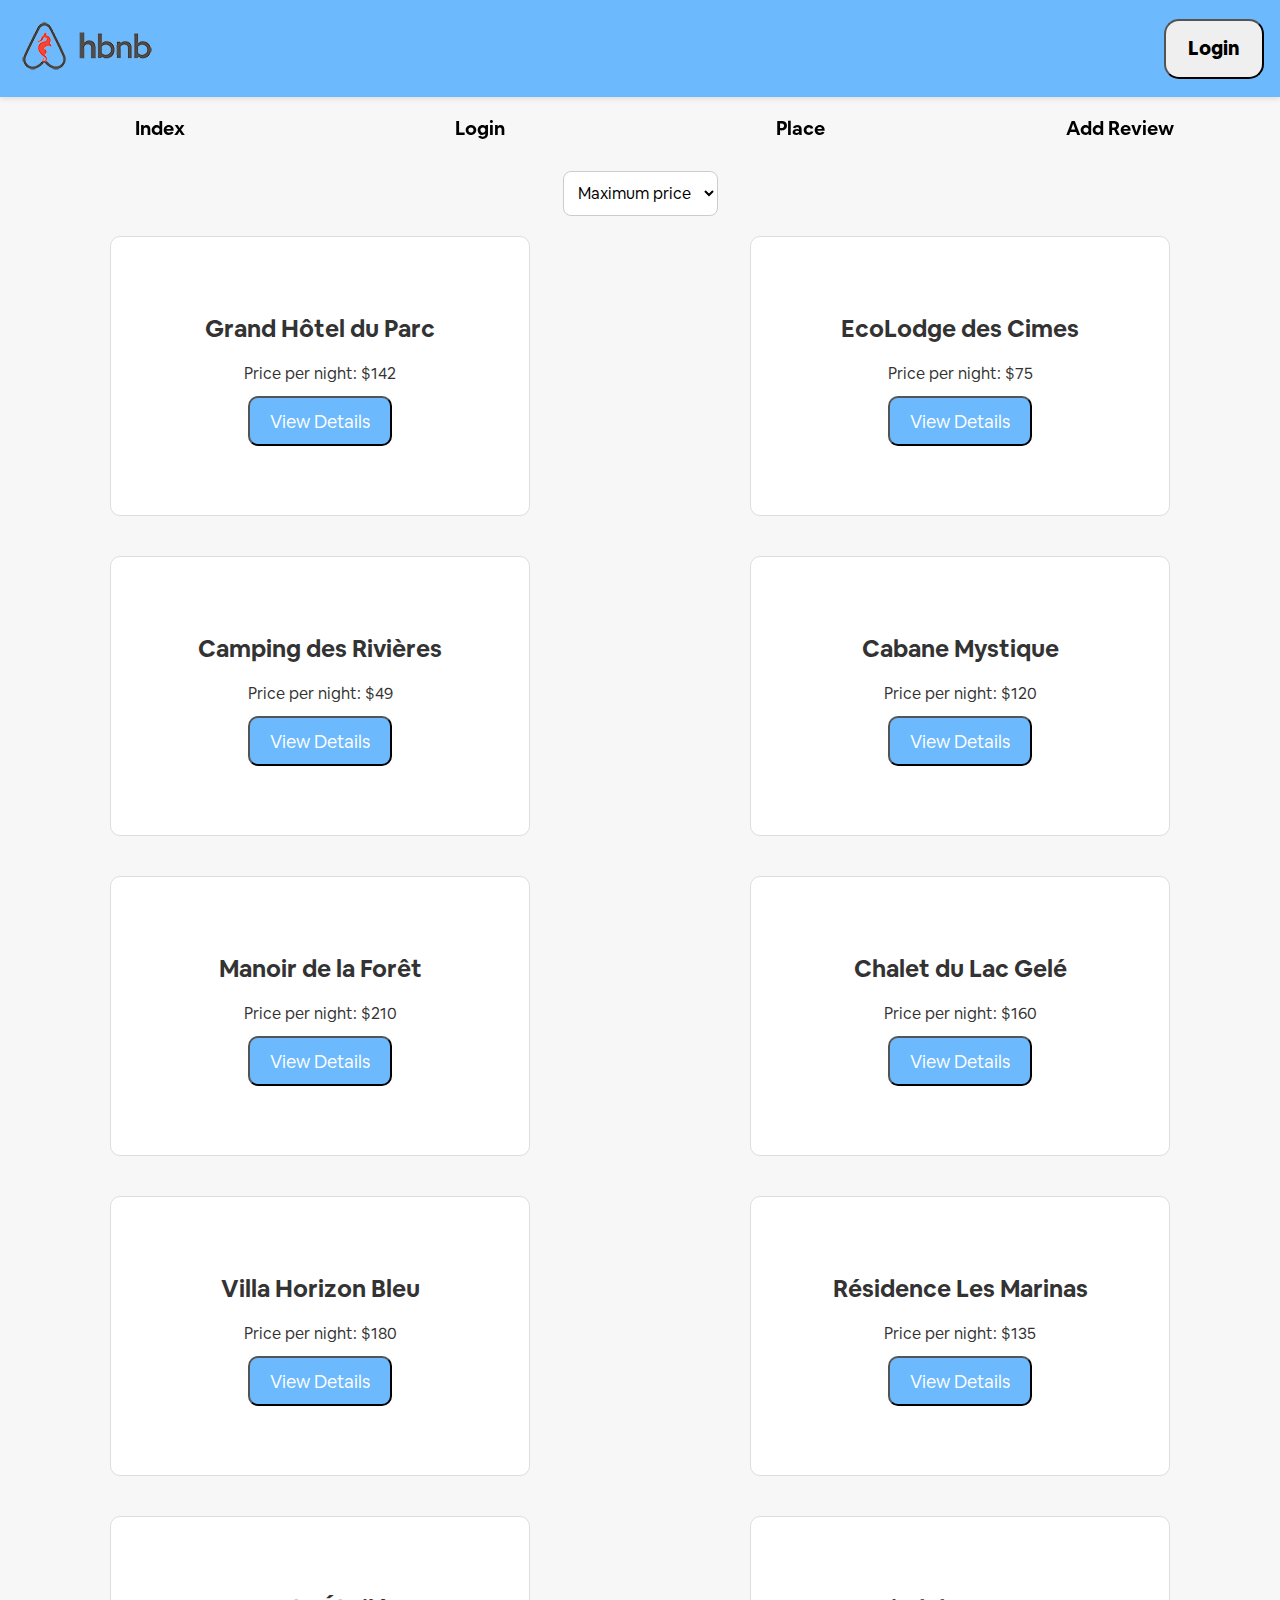
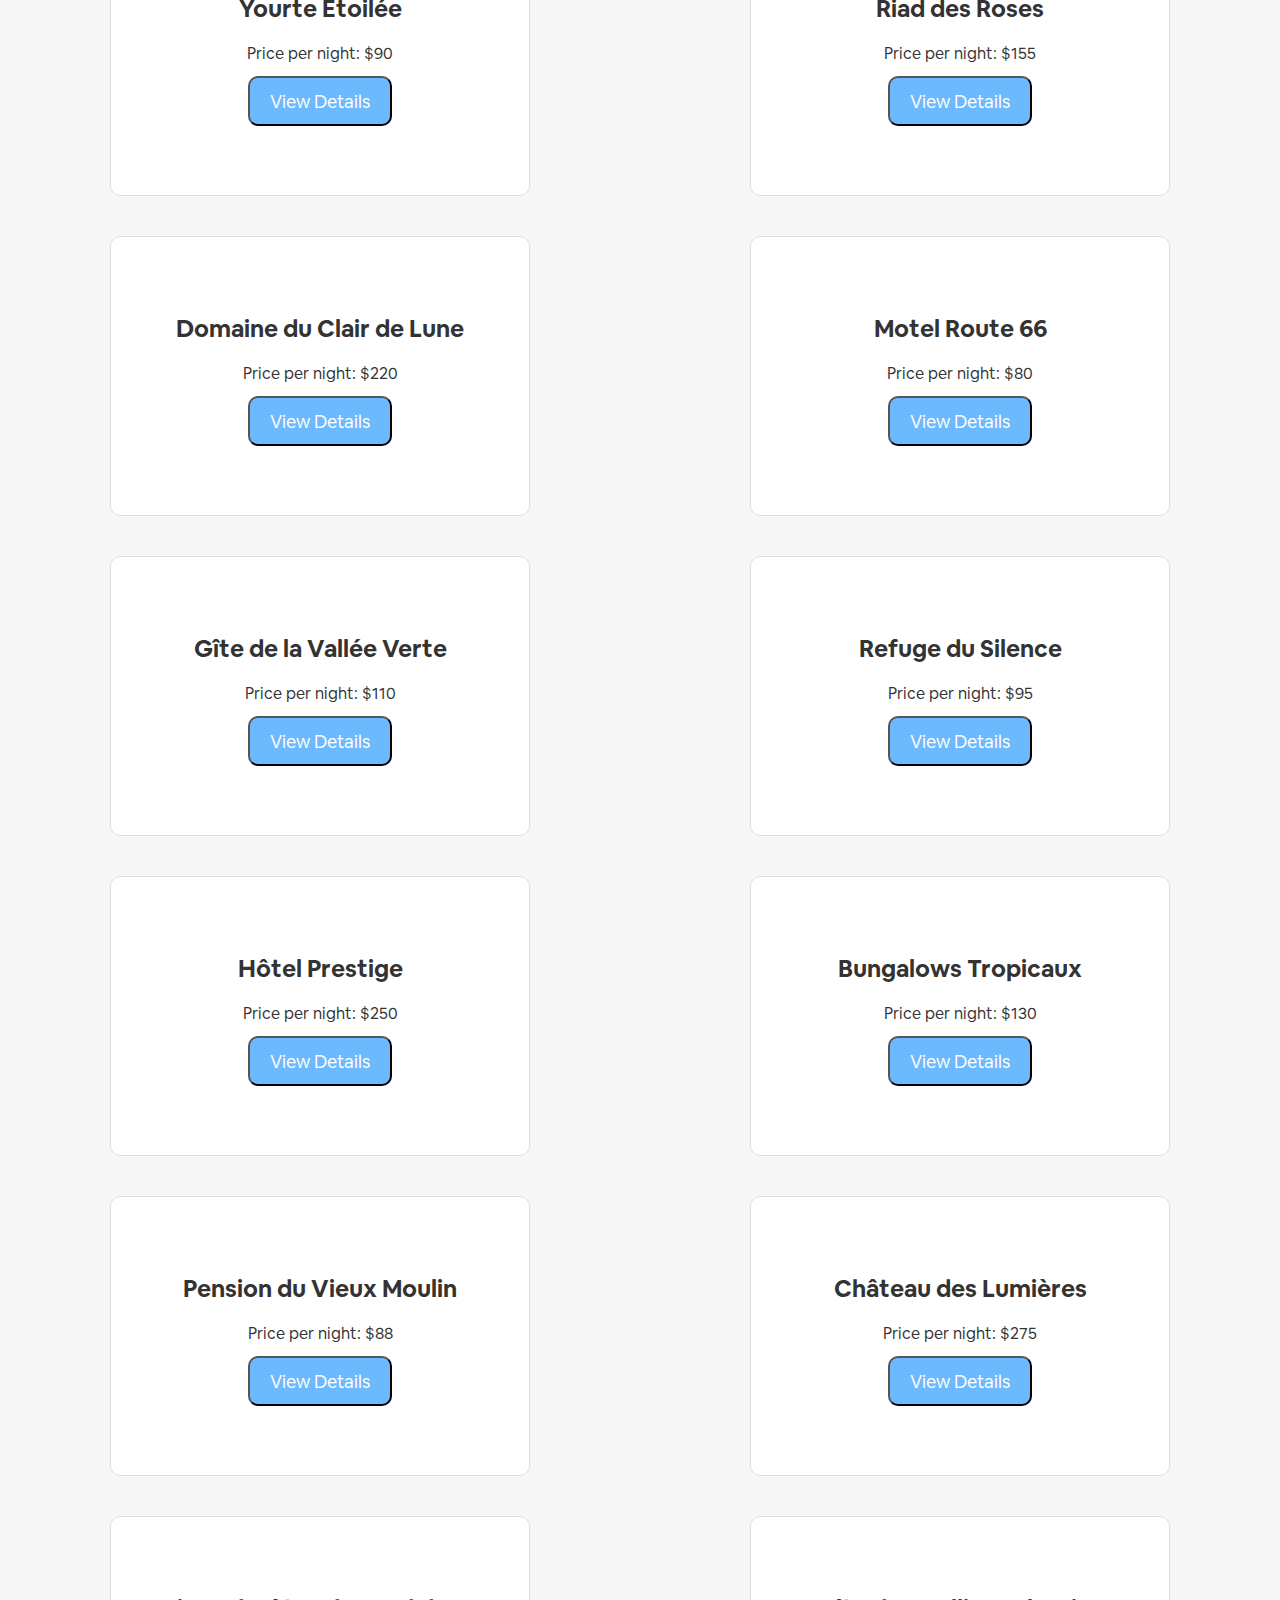
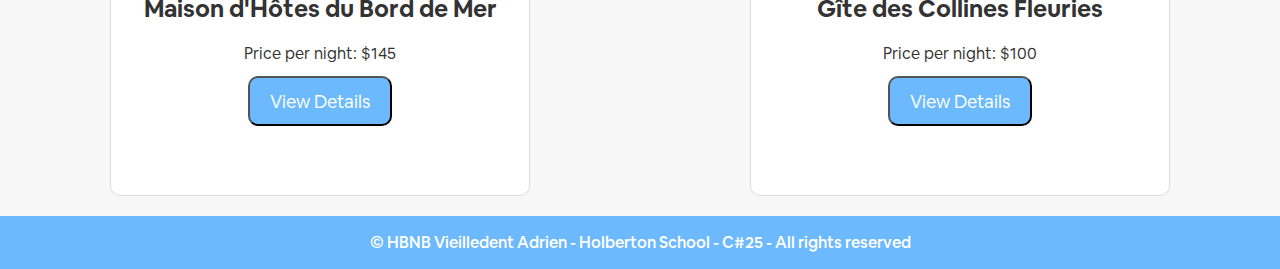
==== part4/index.html @ 5de597e8 "Merging adrien to main" ====
<!DOCTYPE html>
<html lang="en">
<head>
    <meta charset="UTF-8">
    <meta name="viewport" content="width=device-width, initial-scale=1.0">
    <title>List of Places</title>
    <link rel="stylesheet" href="styles.css">
</head>
<body>
    {<header>
        <div class="logo-login">
            <a href="index.html"><img src="images/logo.png" alt=""></a>
            <button class="login-button">Login</button>
        </div>
    </header>}
    <nav>
        <a href="index.html" id="">Index</a>
        <a href="login.html" id="login-link">Login</a>
        <a href="place.html">Place</a>
        <a href="add_review.html">Add Review</a>
    </nav>
    <main>
        <section id="filter">
            <label for="price-filter"></label>
            <select id="price-filter">
                    <option value="">Maximum price</option>
                    <option value="1">50</option>
                    <option value="2">100</option>
                    <option value="3">200</option>
                </select>
        </section>
        <section id="places-list">
            <!-- Places will be dynamically populated here -->

            <div class="place-card">
                <h2>Grand Hôtel du Parc</h2>
                <p>Price per night: $142</p>
                <button class="detail-button">View Details</button>
            </div>
            <div class="place-card">
                <h2>EcoLodge des Cimes</h2>
                <p>Price per night: $75</p>
                <button class="detail-button">View Details</button>
            </div>
            <div class="place-card">
                <h2>Camping des Rivières</h2>
                <p>Price per night: $49</p>
                <button class="detail-button">View Details</button>
            </div>
            <div class="place-card">
                <h2>Cabane Mystique</h2>
                <p>Price per night: $120</p>
                <button class="detail-button">View Details</button>
            </div>
            <div class="place-card">
                <h2>Manoir de la Forêt</h2>
                <p>Price per night: $210</p>
                <button class="detail-button">View Details</button>
            </div>
            <div class="place-card">
                <h2>Chalet du Lac Gelé</h2>
                <p>Price per night: $160</p>
                <button class="detail-button">View Details</button>
            </div>
            <div class="place-card">
                <h2>Villa Horizon Bleu</h2>
                <p>Price per night: $180</p>
                <button class="detail-button">View Details</button>
            </div>
            <div class="place-card">
                <h2>Résidence Les Marinas</h2>
                <p>Price per night: $135</p>
                <button class="detail-button">View Details</button>
            </div>
            <div class="place-card">
                <h2>Yourte Étoilée</h2>
                <p>Price per night: $90</p>
                <button class="detail-button">View Details</button>
            </div>
            <div class="place-card">
                <h2>Riad des Roses</h2>
                <p>Price per night: $155</p>
                <button class="detail-button">View Details</button>
            </div>
            <div class="place-card">
                <h2>Domaine du Clair de Lune</h2>
                <p>Price per night: $220</p>
                <button class="detail-button">View Details</button>
            </div>
            <div class="place-card">
                <h2>Motel Route 66</h2>
                <p>Price per night: $80</p>
                <button class="detail-button">View Details</button>
            </div>
            <div class="place-card">
                <h2>Gîte de la Vallée Verte</h2>
                <p>Price per night: $110</p>
                <button class="detail-button">View Details</button>
            </div>
            <div class="place-card">
                <h2>Refuge du Silence</h2>
                <p>Price per night: $95</p>
                <button class="detail-button">View Details</button>
            </div>
            <div class="place-card">
                <h2>Hôtel Prestige</h2>
                <p>Price per night: $250</p>
                <button class="detail-button">View Details</button>
            </div>
            <div class="place-card">
                <h2>Bungalows Tropicaux</h2>
                <p>Price per night: $130</p>
                <button class="detail-button">View Details</button>
            </div>
            <div class="place-card">
                <h2>Pension du Vieux Moulin</h2>
                <p>Price per night: $88</p>
                <button class="detail-button">View Details</button>
            </div>
            <div class="place-card">
                <h2>Château des Lumières</h2>
                <p>Price per night: $275</p>
                <button class="detail-button">View Details</button>
            </div>
            <div class="place-card">
                <h2>Maison d'Hôtes du Bord de Mer</h2>
                <p>Price per night: $145</p>
                <button class="detail-button">View Details</button>
            </div>
            <div class="place-card">
                <h2>Gîte des Collines Fleuries</h2>
                <p>Price per night: $100</p>
                <button class="detail-button">View Details</button>
            </div>
            



        </section>
    </main>
    <script src="scripts.js"></script>
    <footer>
        <p>&copy; HBNB Vieilledent Adrien - Holberton School - C#25 - All rights reserved</p>
    </footer>
</body>
</html>
---- part4/styles.css ----
/* 
  This is a SAMPLE File to get you started. Follow the instructions on the project to complete the tasks. 
  You'll probably need to override some of theese styles.
*/
* {
    box-sizing: border-box;
    margin: 0;
    padding: 0;
    font-family: 'AirbnbCereal', sans-serif;
}

@font-face {
    font-family: 'AirbnbCereal';
    src: url('fonts/AirbnbCereal_W_Bd.otf') format('opentype');
    font-weight: bold;
    font-style: normal;
}


@font-face {
    font-family: 'AirbnbCereal';
    src: url('fonts/AirbnbCereal_W_Bk.otf') format('opentype');
    font-weight: normal;
    font-style: normal;
}

@font-face {
    font-family: 'AirbnbCereal';
    src: url('fonts/AirbnbCereal_W_Blk.otf') format('opentype');
    font-weight: 900;
    font-style: normal;
}

@font-face {
    font-family: 'AirbnbCereal';
    src: url('fonts/AirbnbCereal_W_Lt.otf') format('opentype');
    font-weight: 300;
    font-style: normal;
}


@font-face {
    font-family: 'AirbnbCereal';
    src: url('fonts/AirbnbCereal_W_Md.otf') format('opentype');
    font-weight: 500;
    font-style: normal;
}


@font-face {
    font-family: 'AirbnbCereal';
    src: url('fonts/AirbnbCereal_W_XBd.otf') format('opentype');
    font-weight: 800;
    font-style: normal;
}

body {
    background-color: #eeeeee7b;
    color: #333;
    width: 100%;
    margin-right: auto;
    margin-left: auto;
}
  
header {
    background-color: #6cb9fd;
    color: #fff;
    padding: 1rem;
    display: block;
    position: fixed;
    top: 0;
    width: 100%;
    z-index: 1000;
    box-shadow: 0px 2px 5px rgba(0, 0, 0, 0.1);
}

main {
    margin-top: 150px;
}

footer {
    text-align: center;
    background-color: #6cb9fd;
    color: #ffffff;
    font-weight: 500;
    padding: 1rem;
    font-weight: 5000;
}

.logo-login {
    display: flex;
    align-items: center;
    justify-content: space-between;
}

.login-button {
    font-size: larger;
    font-weight: 800;
    width: 100px;
    height: 60px;
    border-radius: 15px;
}
.login-button:hover {
    box-shadow: 0 0 20px rgba(0, 0, 0, 0.5);
}

nav {
    width: 100%;
    display: flex;
    justify-content: center;
    align-items: center;
    text-align: center;
    padding: 10px 0;
    margin-top: 70px;
    position: fixed;
    justify-content: space-around;
}

nav a {
    color: #000000;
    text-decoration: none;
    border-color: #fff;
    border-radius: 10px;
    padding: 15px 20px;
    width: 100%;
    display: flex;
    align-items: center;
    justify-content: center;
    transition: box-shadow 0.3s ease-in-out;
    font-size: larger;
    font-weight: 600;

}

nav a:hover {
    box-shadow: 0px 4px 5px rgba(0, 0, 0, 0.2);
}


.place-card {
    margin: 20px;
    padding: 30px;
    border: 1px solid #ddd;
    border-radius: 10px;
    width: 420px;
    height: 280px;
    text-align: center;
    background-color: #ffffff;
    display: flex;
    flex-direction: column;
    align-items: center;
    justify-content: center;
}


#places-list {
    display: flex;
    flex-wrap: wrap;
    justify-content: space-around;
}

.review-card {
    margin: 20px;
    padding: 10px;
    border: 1px solid #ddd;
    border-radius: 10px;
    text-align: center;
}


section {
    display: flex;
    line-height: 45px;
    justify-content: space-around;
}

#filter {
    display: block;
    text-align: center;
}

.detail-button {
    width: 40%;
    height: 50px;
    border-radius: 10px;
    font-size: large;
    background-color: #6cb9fd;
    color:#fff;
    transition: width 0.2s ease, height 0.2s ease;
}

.detail-button:hover {
    box-shadow: 0px 5px 8px rgba(0, 0, 0, 0.2);
    width: 45%;
    height: 55px;
}

select {
    font-size: 16px;
    padding: 10px;
    border-radius: 8px;
    border: 1px solid #ccc;
    background-color: white;
    cursor: pointer;
}
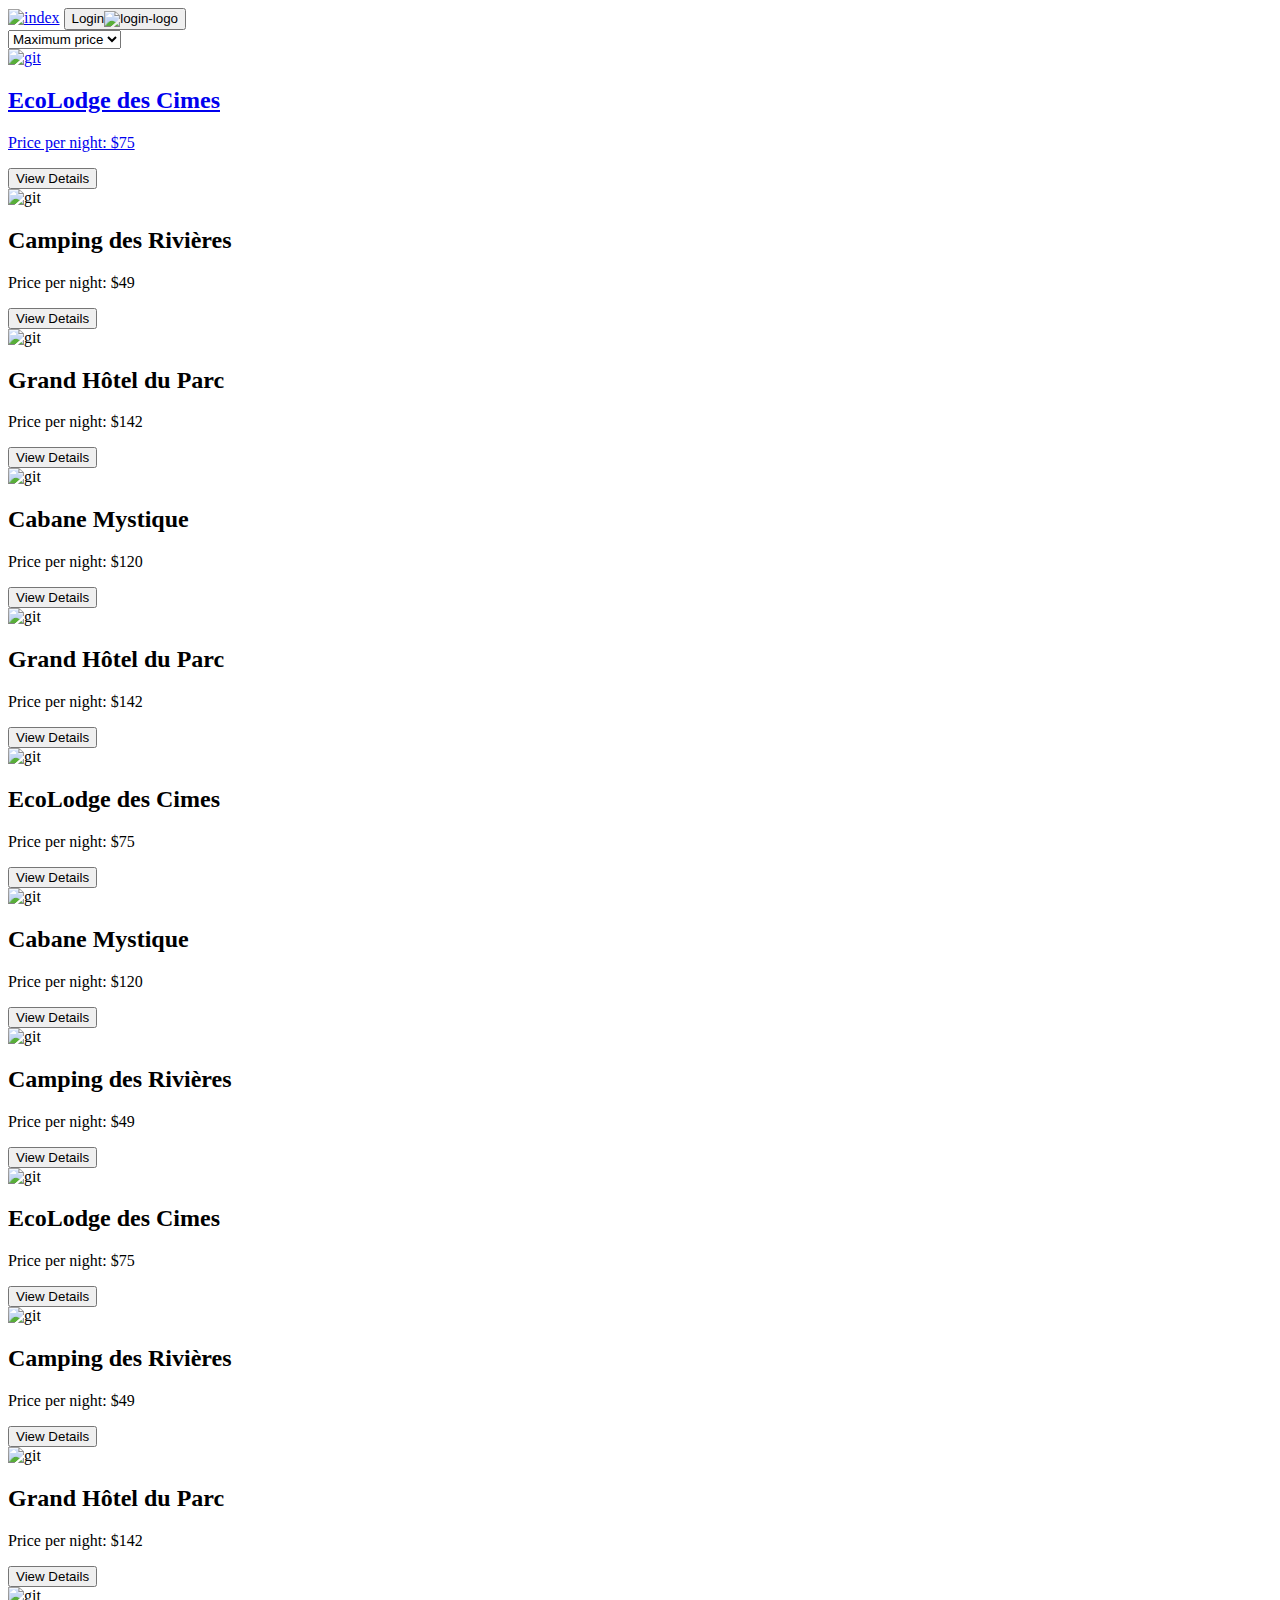
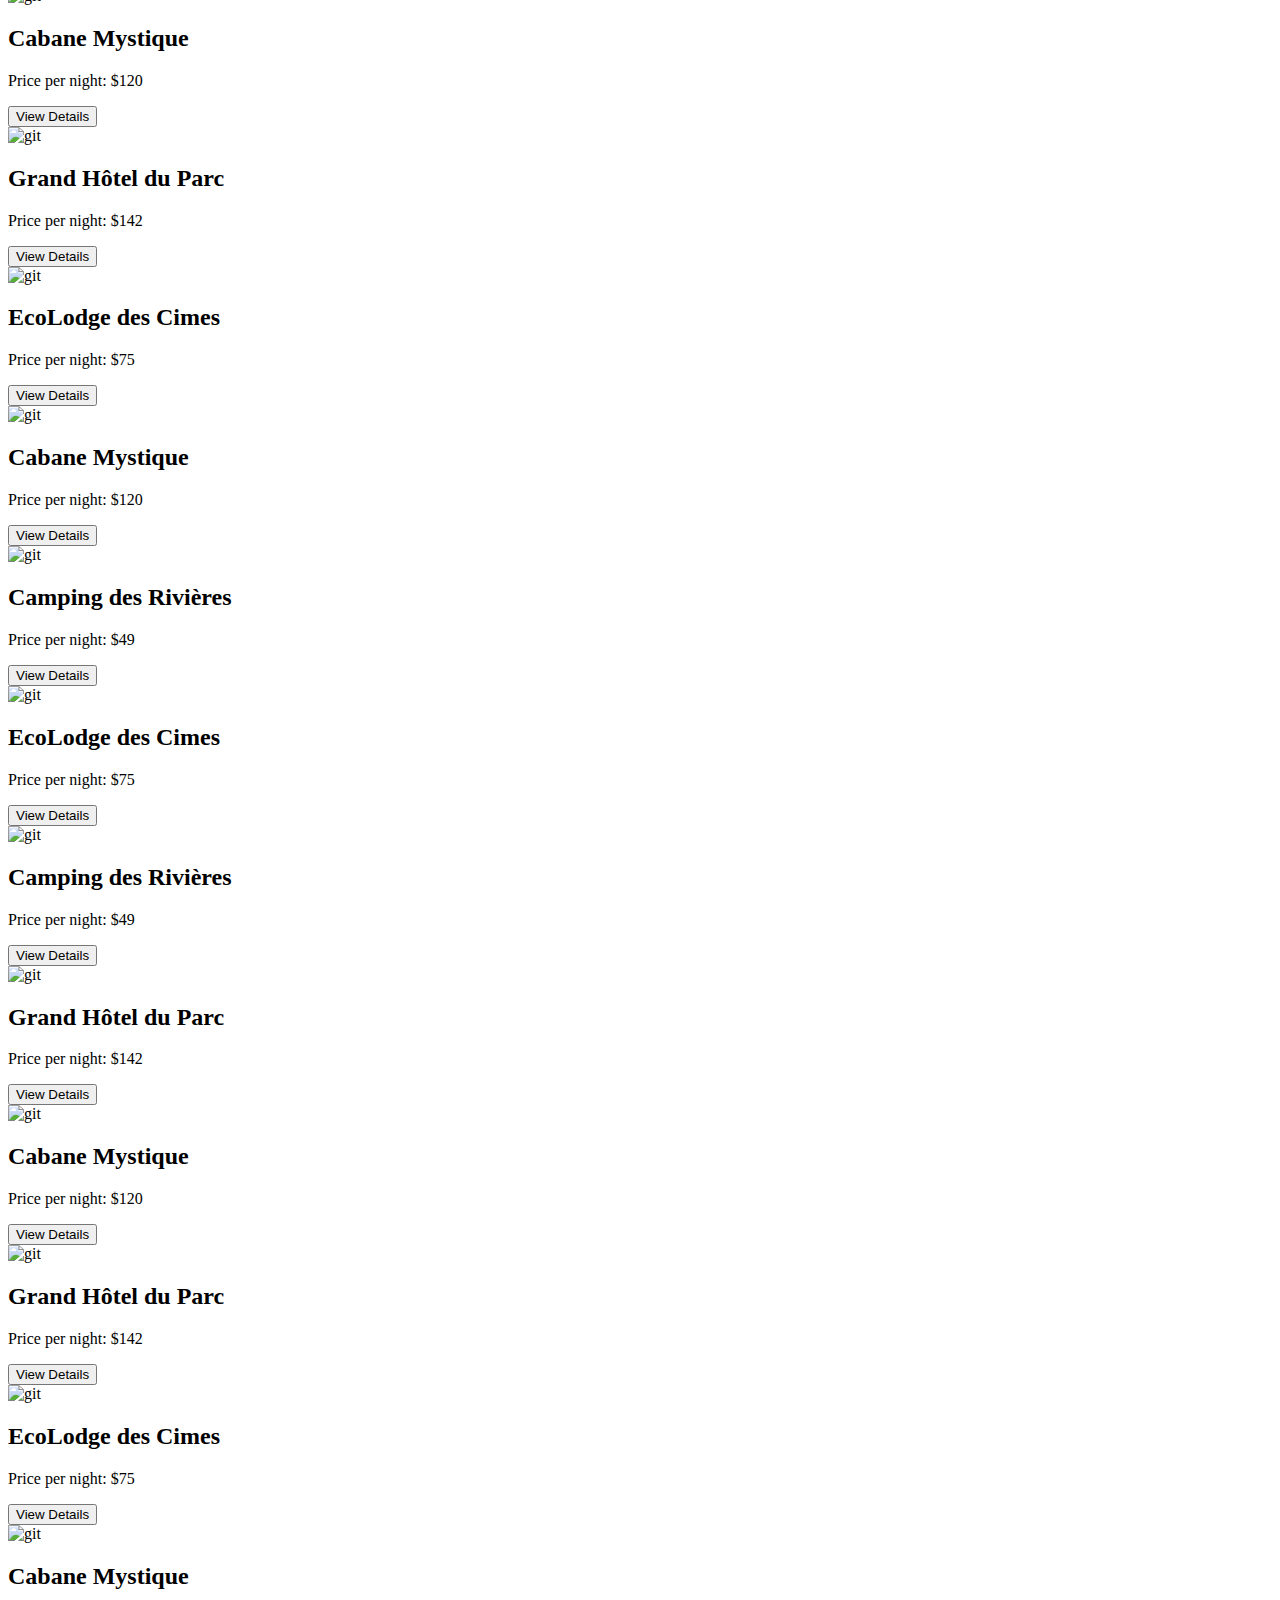
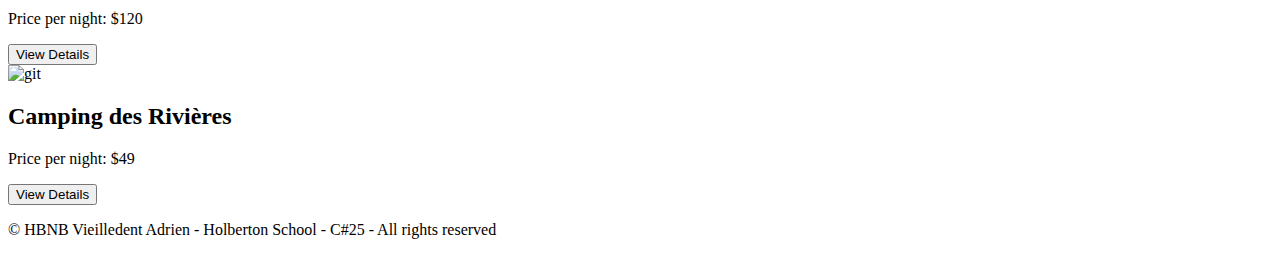
==== commit b0731734: "correcting asset to assets in index.html" ====
--- a/part4/index.html
+++ b/part4/index.html
@@ -4,21 +4,16 @@
     <meta charset="UTF-8">
     <meta name="viewport" content="width=device-width, initial-scale=1.0">
     <title>List of Places</title>
-    <link rel="stylesheet" href="styles.css">
+    <link rel="stylesheet" href="assets/styles/styles.css">
+    <link rel="icon" href="assets/images/icon.png">
 </head>
 <body>
-    {<header>
+    <header>
         <div class="logo-login">
-            <a href="index.html"><img src="images/logo.png" alt=""></a>
-            <button class="login-button">Login</button>
+            <a href="index.html"><img src="assets/images/logo.png" alt="index"></a>
+            <a href="login.html" id="login-link"><button class="login-button">Login<img src="assets/images/login.png" alt="login-logo" class="icon-login"></button></a>
         </div>
-    </header>}
-    <nav>
-        <a href="index.html" id="">Index</a>
-        <a href="login.html" id="login-link">Login</a>
-        <a href="place.html">Place</a>
-        <a href="add_review.html">Add Review</a>
-    </nav>
+    </header>
     <main>
         <section id="filter">
             <label for="price-filter"></label>
@@ -31,114 +26,156 @@
         </section>
         <section id="places-list">
             <!-- Places will be dynamically populated here -->
-
+            <a href="place.html">
+                <div class="place-card">
+                    <img src="assets/images/ecolodge.avif" alt="git">
+                    <h2>EcoLodge des Cimes</h2>
+                    <p>Price per night: $75</p>
+                    <button class="detail-button">View Details</button>
+                </div>
+            </a>
             <div class="place-card">
+                <img src="assets/images/camping.jpg" alt="git">
+                <h2>Camping des Rivières</h2>
+                <p>Price per night: $49</p>
+                <button class="detail-button">View Details</button>
+            </div>
+            <div class="place-card">
+                <img src="assets/images/hotel.avif" alt="git">
                 <h2>Grand Hôtel du Parc</h2>
                 <p>Price per night: $142</p>
                 <button class="detail-button">View Details</button>
             </div>
             <div class="place-card">
+                <img src="assets/images/gite.avif" alt="git">
+                <h2>Cabane Mystique</h2>
+                <p>Price per night: $120</p>
+                <button class="detail-button">View Details</button>
+            </div>
+            <div class="place-card">
+                <img src="assets/images/hotel.avif" alt="git">
+                <h2>Grand Hôtel du Parc</h2>
+                <p>Price per night: $142</p>
+                <button class="detail-button">View Details</button>
+            </div>
+            <div class="place-card">
+                <img src="assets/images/ecolodge.avif" alt="git">
                 <h2>EcoLodge des Cimes</h2>
                 <p>Price per night: $75</p>
                 <button class="detail-button">View Details</button>
             </div>
             <div class="place-card">
+                <img src="assets/images/gite.avif" alt="git">
+                <h2>Cabane Mystique</h2>
+                <p>Price per night: $120</p>
+                <button class="detail-button">View Details</button>
+            </div>
+            <div class="place-card">
+                <img src="assets/images/camping.jpg" alt="git">
                 <h2>Camping des Rivières</h2>
                 <p>Price per night: $49</p>
                 <button class="detail-button">View Details</button>
             </div>
             <div class="place-card">
+                <img src="assets/images/ecolodge.avif" alt="git">
+                <h2>EcoLodge des Cimes</h2>
+                <p>Price per night: $75</p>
+                <button class="detail-button">View Details</button>
+            </div>
+            <div class="place-card">
+                <img src="assets/images/camping.jpg" alt="git">
+                <h2>Camping des Rivières</h2>
+                <p>Price per night: $49</p>
+                <button class="detail-button">View Details</button>
+            </div>
+            <div class="place-card">
+                <img src="assets/images/hotel.avif" alt="git">
+                <h2>Grand Hôtel du Parc</h2>
+                <p>Price per night: $142</p>
+                <button class="detail-button">View Details</button>
+            </div>
+            <div class="place-card">
+                <img src="assets/images/gite.avif" alt="git">
                 <h2>Cabane Mystique</h2>
                 <p>Price per night: $120</p>
                 <button class="detail-button">View Details</button>
             </div>
             <div class="place-card">
-                <h2>Manoir de la Forêt</h2>
-                <p>Price per night: $210</p>
+                <img src="assets/images/hotel.avif" alt="git">
+                <h2>Grand Hôtel du Parc</h2>
+                <p>Price per night: $142</p>
                 <button class="detail-button">View Details</button>
             </div>
             <div class="place-card">
-                <h2>Chalet du Lac Gelé</h2>
-                <p>Price per night: $160</p>
+                <img src="assets/images/ecolodge.avif" alt="git">
+                <h2>EcoLodge des Cimes</h2>
+                <p>Price per night: $75</p>
                 <button class="detail-button">View Details</button>
             </div>
             <div class="place-card">
-                <h2>Villa Horizon Bleu</h2>
-                <p>Price per night: $180</p>
+                <img src="assets/images/gite.avif" alt="git">
+                <h2>Cabane Mystique</h2>
+                <p>Price per night: $120</p>
                 <button class="detail-button">View Details</button>
             </div>
             <div class="place-card">
-                <h2>Résidence Les Marinas</h2>
-                <p>Price per night: $135</p>
+                <img src="assets/images/camping.jpg" alt="git">
+                <h2>Camping des Rivières</h2>
+                <p>Price per night: $49</p>
                 <button class="detail-button">View Details</button>
             </div>
             <div class="place-card">
-                <h2>Yourte Étoilée</h2>
-                <p>Price per night: $90</p>
+                <img src="assets/images/ecolodge.avif" alt="git">
+                <h2>EcoLodge des Cimes</h2>
+                <p>Price per night: $75</p>
                 <button class="detail-button">View Details</button>
             </div>
             <div class="place-card">
-                <h2>Riad des Roses</h2>
-                <p>Price per night: $155</p>
+                <img src="assets/images/camping.jpg" alt="git">
+                <h2>Camping des Rivières</h2>
+                <p>Price per night: $49</p>
                 <button class="detail-button">View Details</button>
             </div>
             <div class="place-card">
-                <h2>Domaine du Clair de Lune</h2>
-                <p>Price per night: $220</p>
+                <img src="assets/images/hotel.avif" alt="git">
+                <h2>Grand Hôtel du Parc</h2>
+                <p>Price per night: $142</p>
                 <button class="detail-button">View Details</button>
             </div>
             <div class="place-card">
-                <h2>Motel Route 66</h2>
-                <p>Price per night: $80</p>
+                <img src="assets/images/gite.avif" alt="git">
+                <h2>Cabane Mystique</h2>
+                <p>Price per night: $120</p>
                 <button class="detail-button">View Details</button>
             </div>
             <div class="place-card">
-                <h2>Gîte de la Vallée Verte</h2>
-                <p>Price per night: $110</p>
+                <img src="assets/images/hotel.avif" alt="git">
+                <h2>Grand Hôtel du Parc</h2>
+                <p>Price per night: $142</p>
                 <button class="detail-button">View Details</button>
             </div>
             <div class="place-card">
-                <h2>Refuge du Silence</h2>
-                <p>Price per night: $95</p>
+                <img src="assets/images/ecolodge.avif" alt="git">
+                <h2>EcoLodge des Cimes</h2>
+                <p>Price per night: $75</p>
                 <button class="detail-button">View Details</button>
             </div>
             <div class="place-card">
-                <h2>Hôtel Prestige</h2>
-                <p>Price per night: $250</p>
+                <img src="assets/images/gite.avif" alt="git">
+                <h2>Cabane Mystique</h2>
+                <p>Price per night: $120</p>
                 <button class="detail-button">View Details</button>
             </div>
             <div class="place-card">
-                <h2>Bungalows Tropicaux</h2>
-                <p>Price per night: $130</p>
-                <button class="detail-button">View Details</button>
-            </div>
-            <div class="place-card">
-                <h2>Pension du Vieux Moulin</h2>
-                <p>Price per night: $88</p>
-                <button class="detail-button">View Details</button>
-            </div>
-            <div class="place-card">
-                <h2>Château des Lumières</h2>
-                <p>Price per night: $275</p>
-                <button class="detail-button">View Details</button>
-            </div>
-            <div class="place-card">
-                <h2>Maison d'Hôtes du Bord de Mer</h2>
-                <p>Price per night: $145</p>
-                <button class="detail-button">View Details</button>
-            </div>
-            <div class="place-card">
-                <h2>Gîte des Collines Fleuries</h2>
-                <p>Price per night: $100</p>
+                <img src="assets/images/camping.jpg" alt="git">
+                <h2>Camping des Rivières</h2>
+                <p>Price per night: $49</p>
                 <button class="detail-button">View Details</button>
             </div>
             
-
-
-
         </section>
     </main>
-    <script src="scripts.js"></script>
+    <script src="assets/js/scripts.js"></script>
     <footer>
         <p>&copy; HBNB Vieilledent Adrien - Holberton School - C#25 - All rights reserved</p>
     </footer>
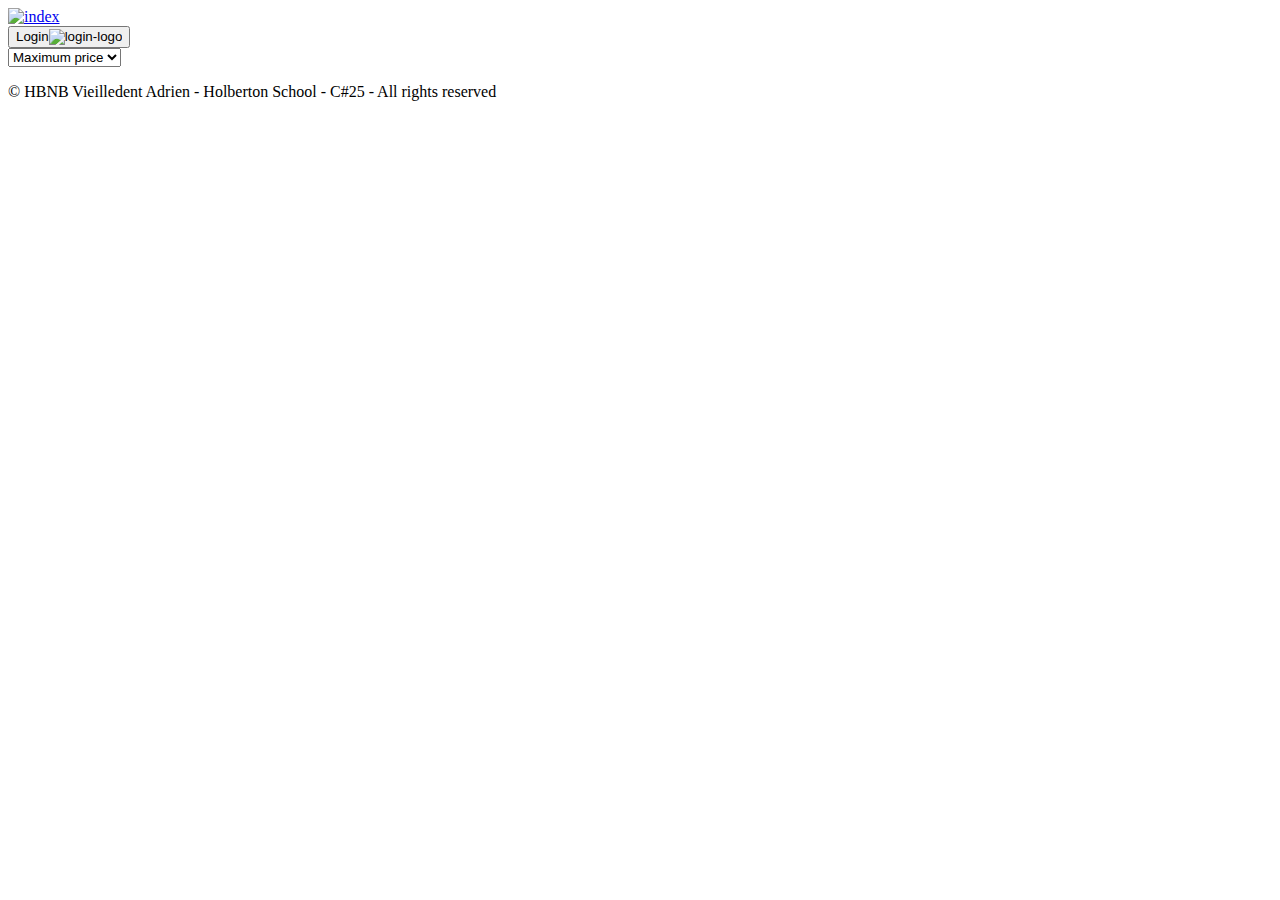
==== commit ad16f40d: "script update : fetch places display places" ====
--- a/part4/index.html
+++ b/part4/index.html
@@ -19,160 +19,21 @@
             <label for="price-filter"></label>
             <select id="price-filter">
                     <option value="">Maximum price</option>
-                    <option value="1">50</option>
-                    <option value="2">100</option>
-                    <option value="3">200</option>
+                    <option value="1">10</option>
+                    <option value="2">50</option>
+                    <option value="3">100</option>
+                    <option value="4">All</option>
                 </select>
         </section>
         <section id="places-list">
-            <!-- Places will be dynamically populated here -->
-            <a href="place.html">
-                <div class="place-card">
-                    <img src="assets/images/ecolodge.avif" alt="git">
-                    <h2>EcoLodge des Cimes</h2>
-                    <p>Price per night: $75</p>
-                    <button class="detail-button">View Details</button>
-                </div>
-            </a>
-            <div class="place-card">
-                <img src="assets/images/camping.jpg" alt="git">
-                <h2>Camping des Rivières</h2>
-                <p>Price per night: $49</p>
-                <button class="detail-button">View Details</button>
-            </div>
-            <div class="place-card">
-                <img src="assets/images/hotel.avif" alt="git">
-                <h2>Grand Hôtel du Parc</h2>
-                <p>Price per night: $142</p>
-                <button class="detail-button">View Details</button>
-            </div>
-            <div class="place-card">
-                <img src="assets/images/gite.avif" alt="git">
-                <h2>Cabane Mystique</h2>
-                <p>Price per night: $120</p>
-                <button class="detail-button">View Details</button>
-            </div>
-            <div class="place-card">
-                <img src="assets/images/hotel.avif" alt="git">
-                <h2>Grand Hôtel du Parc</h2>
-                <p>Price per night: $142</p>
-                <button class="detail-button">View Details</button>
-            </div>
+            <!-- 
             <div class="place-card">
                 <img src="assets/images/ecolodge.avif" alt="git">
                 <h2>EcoLodge des Cimes</h2>
                 <p>Price per night: $75</p>
                 <button class="detail-button">View Details</button>
             </div>
-            <div class="place-card">
-                <img src="assets/images/gite.avif" alt="git">
-                <h2>Cabane Mystique</h2>
-                <p>Price per night: $120</p>
-                <button class="detail-button">View Details</button>
-            </div>
-            <div class="place-card">
-                <img src="assets/images/camping.jpg" alt="git">
-                <h2>Camping des Rivières</h2>
-                <p>Price per night: $49</p>
-                <button class="detail-button">View Details</button>
-            </div>
-            <div class="place-card">
-                <img src="assets/images/ecolodge.avif" alt="git">
-                <h2>EcoLodge des Cimes</h2>
-                <p>Price per night: $75</p>
-                <button class="detail-button">View Details</button>
-            </div>
-            <div class="place-card">
-                <img src="assets/images/camping.jpg" alt="git">
-                <h2>Camping des Rivières</h2>
-                <p>Price per night: $49</p>
-                <button class="detail-button">View Details</button>
-            </div>
-            <div class="place-card">
-                <img src="assets/images/hotel.avif" alt="git">
-                <h2>Grand Hôtel du Parc</h2>
-                <p>Price per night: $142</p>
-                <button class="detail-button">View Details</button>
-            </div>
-            <div class="place-card">
-                <img src="assets/images/gite.avif" alt="git">
-                <h2>Cabane Mystique</h2>
-                <p>Price per night: $120</p>
-                <button class="detail-button">View Details</button>
-            </div>
-            <div class="place-card">
-                <img src="assets/images/hotel.avif" alt="git">
-                <h2>Grand Hôtel du Parc</h2>
-                <p>Price per night: $142</p>
-                <button class="detail-button">View Details</button>
-            </div>
-            <div class="place-card">
-                <img src="assets/images/ecolodge.avif" alt="git">
-                <h2>EcoLodge des Cimes</h2>
-                <p>Price per night: $75</p>
-                <button class="detail-button">View Details</button>
-            </div>
-            <div class="place-card">
-                <img src="assets/images/gite.avif" alt="git">
-                <h2>Cabane Mystique</h2>
-                <p>Price per night: $120</p>
-                <button class="detail-button">View Details</button>
-            </div>
-            <div class="place-card">
-                <img src="assets/images/camping.jpg" alt="git">
-                <h2>Camping des Rivières</h2>
-                <p>Price per night: $49</p>
-                <button class="detail-button">View Details</button>
-            </div>
-            <div class="place-card">
-                <img src="assets/images/ecolodge.avif" alt="git">
-                <h2>EcoLodge des Cimes</h2>
-                <p>Price per night: $75</p>
-                <button class="detail-button">View Details</button>
-            </div>
-            <div class="place-card">
-                <img src="assets/images/camping.jpg" alt="git">
-                <h2>Camping des Rivières</h2>
-                <p>Price per night: $49</p>
-                <button class="detail-button">View Details</button>
-            </div>
-            <div class="place-card">
-                <img src="assets/images/hotel.avif" alt="git">
-                <h2>Grand Hôtel du Parc</h2>
-                <p>Price per night: $142</p>
-                <button class="detail-button">View Details</button>
-            </div>
-            <div class="place-card">
-                <img src="assets/images/gite.avif" alt="git">
-                <h2>Cabane Mystique</h2>
-                <p>Price per night: $120</p>
-                <button class="detail-button">View Details</button>
-            </div>
-            <div class="place-card">
-                <img src="assets/images/hotel.avif" alt="git">
-                <h2>Grand Hôtel du Parc</h2>
-                <p>Price per night: $142</p>
-                <button class="detail-button">View Details</button>
-            </div>
-            <div class="place-card">
-                <img src="assets/images/ecolodge.avif" alt="git">
-                <h2>EcoLodge des Cimes</h2>
-                <p>Price per night: $75</p>
-                <button class="detail-button">View Details</button>
-            </div>
-            <div class="place-card">
-                <img src="assets/images/gite.avif" alt="git">
-                <h2>Cabane Mystique</h2>
-                <p>Price per night: $120</p>
-                <button class="detail-button">View Details</button>
-            </div>
-            <div class="place-card">
-                <img src="assets/images/camping.jpg" alt="git">
-                <h2>Camping des Rivières</h2>
-                <p>Price per night: $49</p>
-                <button class="detail-button">View Details</button>
-            </div>
-            
+            -->      
         </section>
     </main>
     <script src="assets/js/scripts.js"></script>
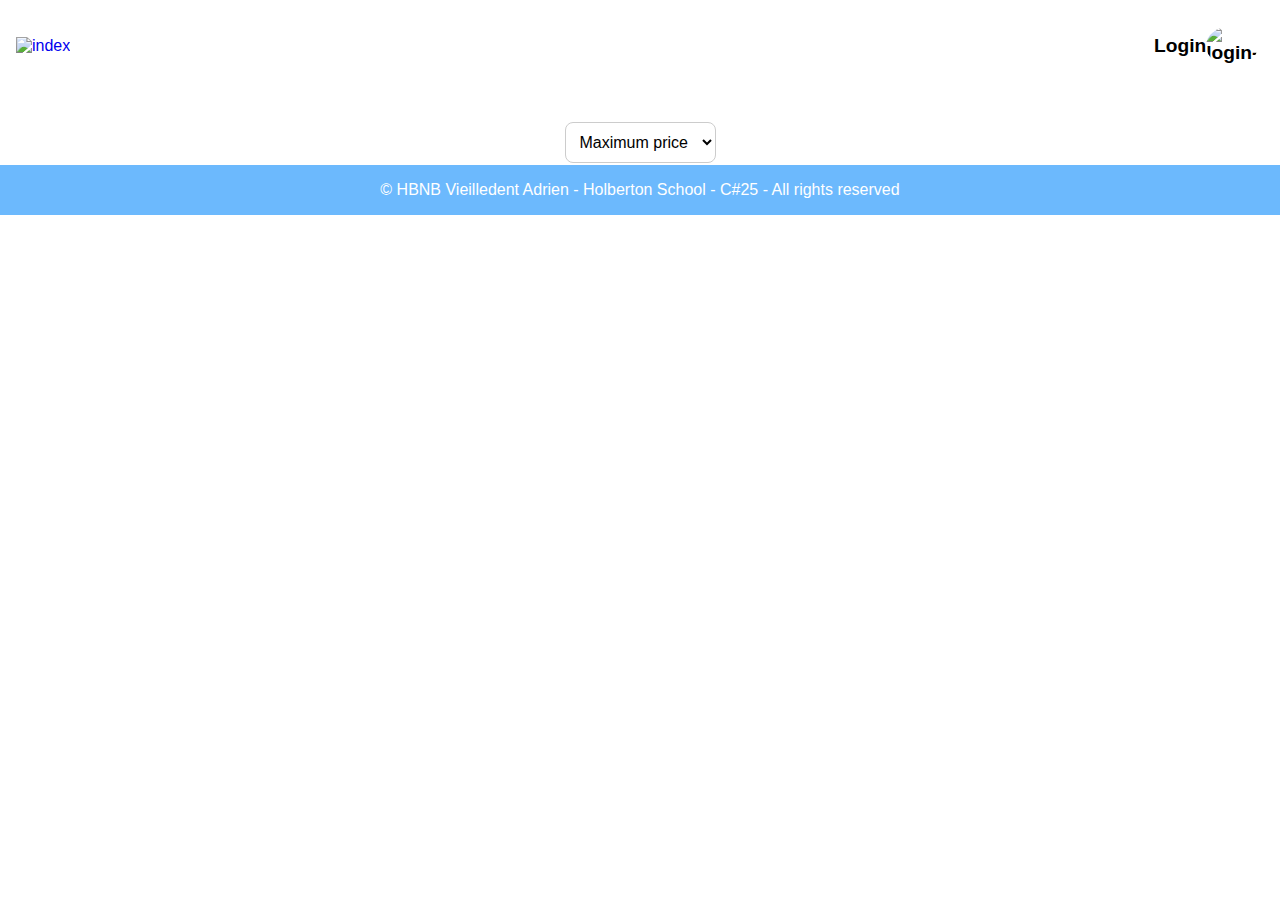
==== commit d3aa9b6b: "Adding logout button with fucntion deletecookie token, updating header" ====
--- a/part4/index.html
+++ b/part4/index.html
@@ -10,19 +10,32 @@
 <body>
     <header>
         <div class="logo-login">
+
             <a href="index.html"><img src="assets/images/logo.png" alt="index"></a>
-            <a href="login.html" id="login-link"><button class="login-button">Login<img src="assets/images/login.png" alt="login-logo" class="icon-login"></button></a>
+
+            <a href="login.html" id="login-link">
+                <button class="login-button">
+                  <span class="login-text">Login</span>
+                  <img src="assets/images/login.png" alt="login-logo" class="icon-login">
+                </button>
+              </a>
+            <a href="login.html" id="logout-link">
+                <button class="login-button">
+                  <span class="login-text">Logout</span>
+                  <img src="assets/images/logout.svg" alt="login-logo" class="icon-login">
+                </button>
+            </a>
         </div>
     </header>
     <main>
         <section id="filter">
             <label for="price-filter"></label>
             <select id="price-filter">
-                    <option value="">Maximum price</option>
-                    <option value="1">10</option>
-                    <option value="2">50</option>
-                    <option value="3">100</option>
-                    <option value="4">All</option>
+                    <option value="All">Maximum price</option>
+                    <option value="10">10</option>
+                    <option value="50">50</option>
+                    <option value="100">100</option>
+
                 </select>
         </section>
         <section id="places-list">
--- a/part4/assets/styles/styles.css
+++ b/part4/assets/styles/styles.css
@@ -0,0 +1,335 @@
+* {
+    box-sizing: border-box;
+    margin: 0;
+    padding: 0;
+    font-family: 'AirbnbCereal', sans-serif;
+}
+a {
+    text-decoration: none;
+}
+
+@font-face {
+    font-family: 'AirbnbCereal';
+    src: url('/assets/fonts/AirbnbCereal_W_Bd.otf') format('opentype');
+    font-weight: bold;
+    font-style: normal;
+}
+
+
+@font-face {
+    font-family: 'AirbnbCereal';
+    src: url('/assets/fonts/AirbnbCereal_W_Bk.otf') format('opentype');
+    font-weight: normal;
+    font-style: normal;
+}
+
+@font-face {
+    font-family: 'AirbnbCereal';
+    src: url('/assets/fonts/AirbnbCereal_W_Blk.otf') format('opentype');
+    font-weight: 900;
+    font-style: normal;
+}
+
+@font-face {
+    font-family: 'AirbnbCereal';
+    src: url('/assets/fonts/AirbnbCereal_W_Lt.otf') format('opentype');
+    font-weight: 300;
+    font-style: normal;
+}
+
+@font-face {
+    font-family: 'AirbnbCereal';
+    src: url('/assets/fonts/AirbnbCereal_W_Md.otf') format('opentype');
+    font-weight: 500;
+    font-style: normal;
+}
+
+
+@font-face {
+    font-family: 'AirbnbCereal';
+    src: url('/assets/fonts/AirbnbCereal_W_Blk.otf') format('opentype');
+    font-weight: 800;
+    font-style: normal;
+}
+
+body {
+    background-color: #ffffff;
+    color: #333;
+    width: 100%;
+    margin-right: auto;
+    margin-left: auto;
+}
+  
+header {
+    background-color: #ffffff;
+    color: #222222;
+    padding: 1rem 1rem 0 1rem;
+    display: block;
+    position: fixed;
+    top: 0;
+    width: 100%;
+    z-index: 1000;
+}
+
+main {
+    margin-top: 120px;
+    padding: 0 120px 0 120px;
+}
+
+footer {
+    text-align: center;
+    background-color: #6cb9fd;
+    color: #ffffff;
+    font-weight: 500;
+    padding: 1rem;
+    font-weight: 500;
+}
+
+.logo-login {
+    display: flex;
+    align-items: center;
+    justify-content: space-between;
+}
+
+.login-button {
+    font-size: larger;
+    font-weight: 800;
+    width: 120px;
+    height: 60px;
+    border-radius: 25px;
+    background-color: #ffffff;
+    border: none;
+    display: flex;
+    align-items: center;
+    justify-content: space-around;
+    padding: 10px;
+    transition: box-shadow 0.2s ease-in-out;
+    text-decoration: none;
+}
+
+.login-button:hover {
+    box-shadow: 4px 4px 10px rgba(0, 0, 0, 0.2)  ;
+}
+
+.login-button img {
+    width: 100%;
+    height: 100%;
+    object-fit: contain;
+    border-radius: 50%;
+}
+
+nav {
+    width: 40%;
+    margin: 30%;
+    display: flex;
+    justify-content: center;
+    padding: 10px 0;
+    margin-top: 0px;
+    position: fixed;
+    background-color: #ffffff;
+    top: 80px;
+    border-color: #000000;
+    border-width: 1px;
+}
+
+nav ul {
+    list-style: none;
+    display: flex;
+    justify-content: center;
+    padding: 0;
+    margin: 0;
+}
+
+nav li {
+    margin: 0 15px;
+    flex: 1;
+}
+
+nav a {
+    color: #858585;
+    font-size: larger;
+    font-weight: 600;
+    padding: 10px 15px;
+    transition: box-shadow 0.1s ease-in-out, background-color 0.3s ease-in-out;
+    width: 150px;
+    text-align: center;
+    border-radius: 20px;
+}
+
+nav a:hover {
+    box-shadow: 4px 4px 10px rgba(0, 0, 0, 0.2);
+    color: #000000;
+    background-color: #dddddd;
+
+}
+
+.place-card {
+    margin: 20px;
+    border-radius: 10px;
+    width: 400px;
+    height: 430px;
+    text-align: center;
+    background-color: #ffffff;
+    display: flex;
+    flex-direction: column;
+    align-items: flex-start;
+    justify-content: center;
+    text-decoration: none;
+    color: inherit;
+}
+
+.place-card a {
+    text-decoration: none;
+    color: inherit;
+}
+
+.place-card img {
+    width: 100%;
+    height: auto;
+    border-radius: 10px;
+    object-fit: cover;
+}
+
+
+#places-list {
+    display: flex;
+    flex-wrap: wrap;
+    justify-content: space-around;
+}
+
+.review-card {
+    margin: 20px;
+    padding: 10px;
+    border: 1px solid #ddd;
+    border-radius: 10px;
+    text-align: center;
+}
+
+
+section {
+    display: flex;
+    line-height: 45px;
+    justify-content: space-around;
+}
+
+#filter {
+    display: block;
+    text-align: center;
+}
+
+.detail-button {
+    width: 40%;
+    height: 50px;
+    border-radius: 10px;
+    font-size: large;
+    background-color: #6cb9fd;
+    color:#fff;
+    transition: transform 0.2s ease, box-shadow 0.2s ease;
+    display: inline-block;
+}
+
+.detail-button:hover {
+    box-shadow: 0px 5px 8px rgba(0, 0, 0, 0.2);
+    transform: scale(1.1)
+}
+
+select {
+    font-size: 16px;
+    padding: 10px;
+    border-radius: 8px;
+    border: 1px solid #ccc;
+    background-color: white;
+    cursor: pointer;
+}
+
+#place-details {
+    justify-content: center;
+    display: block;
+    align-items: center;
+    text-align: center;
+    width: 100%;
+}
+
+#place-details img {
+    width: 900px;
+    height: auto;
+    max-width: 100%;
+}
+
+.review-card {
+    margin: 20px;
+    padding: 10px;
+    border: 1px solid #ddd;
+    border-radius: 10px;
+}
+
+#login-form {
+    display: flex;
+    flex-direction: column;
+    width: 450px;
+    padding: 25px;
+    background-color: #dddddd46;
+    border-radius: 50px;
+    margin: auto;
+    margin-bottom: 80px;
+}
+
+#login-form input {
+    height: 30px;
+    font-family: 'Gill Sans', 'Gill Sans MT', Calibri, 'Trebuchet MS', sans-serif;
+    font-weight: 600;
+    font-size: larger;
+    padding: 10px;
+    border-radius: 10px;
+}
+
+#login-form label {
+    padding: 10px;
+    height: 30px;
+    font-size: x-large;
+    margin: 10px 0 10px 0;
+}
+
+#login-form button {
+    margin-top: 15px;
+    height: 40px;
+    width: 50%;
+    border-radius: 15px;
+    text-decoration: none;
+    font-size: larger;
+}
+#add-review button {
+    padding: 12px 24px;
+    background: linear-gradient(135deg, #6c63ff, #48c6ef);
+    color: white;
+    font-weight: bold;
+    border: none;
+    border-radius: 20px;
+    cursor: pointer;
+    transition: all 0.3s ease;
+    box-shadow: 0 4px 15px rgba(0, 0, 0, 0.2);
+    position: relative;
+    overflow: hidden;
+}
+  
+#add-review button::before {
+    content: "";
+    position: absolute;
+    top: 0;
+    left: -100%;
+    width: 100%;
+    height: 100%;
+    background: rgba(255, 255, 255, 0.2);
+    transform: skewX(-20deg);
+    transition: all 0.4s ease;
+}
+  
+#add-review button:hover::before {
+    left: 100%;
+}
+  
+#add-review button:hover {
+    transform: scale(1.05);
+    box-shadow: 0 6px 20px rgba(0, 0, 0, 0.3);
+}
+
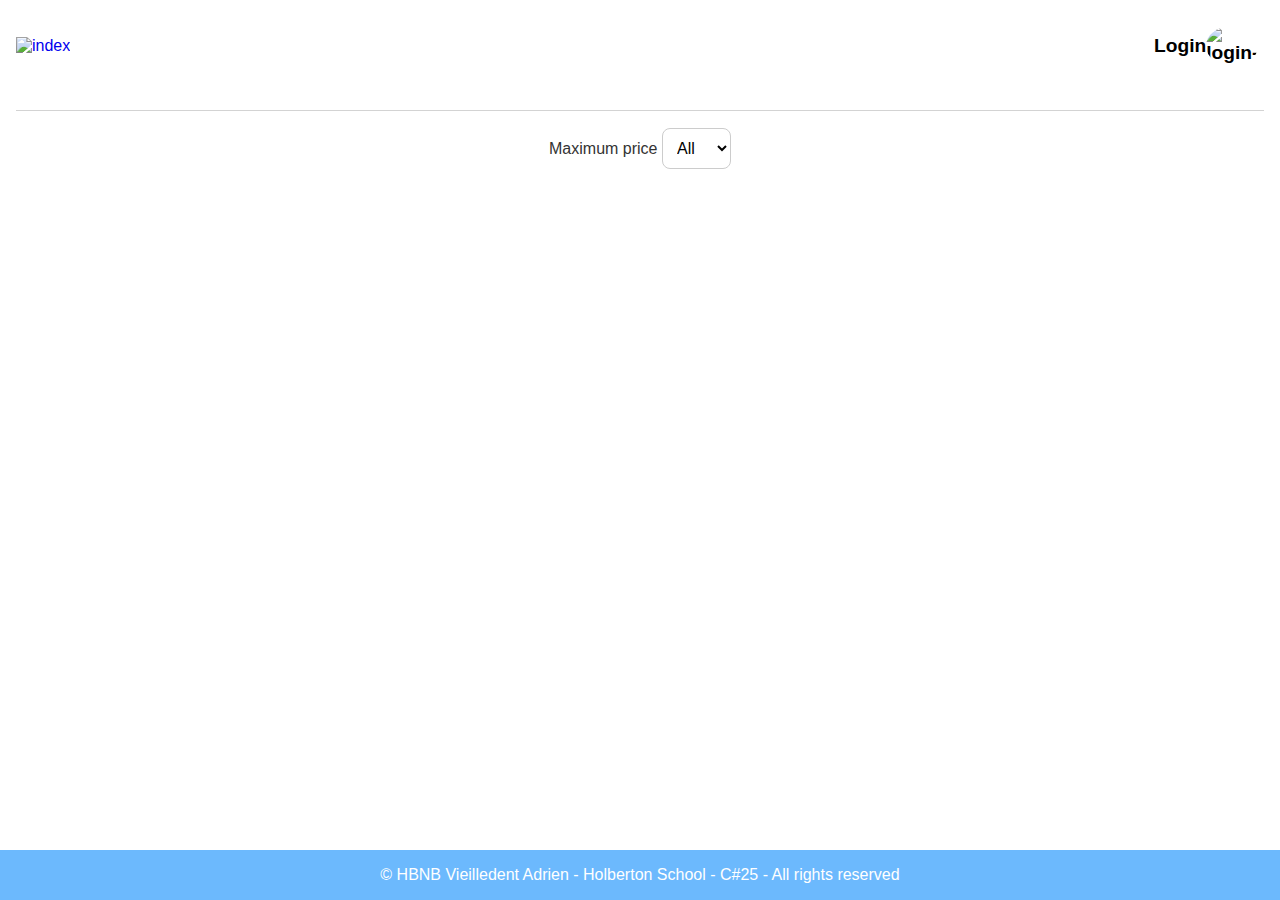
==== commit c17a077a: "CSS mdification and login form enhancements and adding description on place-card" ====
--- a/part4/index.html
+++ b/part4/index.html
@@ -28,25 +28,22 @@
         </div>
     </header>
     <main>
+        <div class="separator-header">
+            <span></span>
+        </div>
         <section id="filter">
-            <label for="price-filter"></label>
+            <label for="price-filter">Maximum price</label>
             <select id="price-filter">
-                    <option value="All">Maximum price</option>
-                    <option value="10">10</option>
-                    <option value="50">50</option>
-                    <option value="100">100</option>
+                <option value="All">All</option>
+                <option value="10">10</option>
+                <option value="50">50</option>
+                <option value="100">100</option>
+            </select>
+        </section>
 
-                </select>
-        </section>
+        
         <section id="places-list">
-            <!-- 
-            <div class="place-card">
-                <img src="assets/images/ecolodge.avif" alt="git">
-                <h2>EcoLodge des Cimes</h2>
-                <p>Price per night: $75</p>
-                <button class="detail-button">View Details</button>
-            </div>
-            -->      
+            <!-- Dynamicaly displayed -->      
         </section>
     </main>
     <script src="assets/js/scripts.js"></script>
--- a/part4/assets/styles/styles.css
+++ b/part4/assets/styles/styles.css
@@ -72,11 +72,16 @@
 }
 
 main {
-    margin-top: 120px;
+    margin-top: 110px;
     padding: 0 120px 0 120px;
+    margin-bottom: 80px;
 }
 
 footer {
+    position: fixed;
+    bottom: 0;
+    left: 0;
+    width: 100%;
     text-align: center;
     background-color: #6cb9fd;
     color: #ffffff;
@@ -103,12 +108,13 @@
     align-items: center;
     justify-content: space-around;
     padding: 10px;
-    transition: box-shadow 0.2s ease-in-out;
+    transition: scale 0.2s ease-in-out, box-shadow 0.2s ease-in-out;
     text-decoration: none;
 }
 
 .login-button:hover {
-    box-shadow: 4px 4px 10px rgba(0, 0, 0, 0.2)  ;
+    box-shadow: 4px 4px 10px rgba(0, 0, 0, 0.2);
+    scale: 1.05;
 }
 
 .login-button img {
@@ -163,6 +169,12 @@
 
 }
 
+.price-card {
+    align-self: flex-end;
+    margin-right: 16px;
+    font-size: 16px;
+}
+
 .place-card {
     margin: 20px;
     border-radius: 10px;
@@ -176,6 +188,25 @@
     justify-content: center;
     text-decoration: none;
     color: inherit;
+    transition: scale 0.2s ease-in-out;
+}
+
+.place-card:hover {
+    scale: 1.05;
+}
+
+.place-card strong {
+    font-size: 19px;
+}
+
+.description {
+    color: #aaa8a8;
+    line-height: 1.4;
+    -webkit-line-clamp: 3;
+    -webkit-box-orient: vertical;
+    display: -webkit-box;
+    overflow: hidden;
+    text-overflow: ellipsis;
 }
 
 .place-card a {
@@ -184,11 +215,12 @@
 }
 
 .place-card img {
-    width: 100%;
-    height: auto;
-    border-radius: 10px;
+    width: 400px;
+    height: 400px;
+    border-radius: 20px;
     object-fit: cover;
 }
+
 
 
 #places-list {
@@ -262,42 +294,135 @@
     border: 1px solid #ddd;
     border-radius: 10px;
 }
-
+/** Login Form **/
 #login-form {
     display: flex;
     flex-direction: column;
-    width: 450px;
-    padding: 25px;
-    background-color: #dddddd46;
-    border-radius: 50px;
-    margin: auto;
-    margin-bottom: 80px;
+    width: 400px;
+    margin: 0 auto;
+    margin-top: 50px;
+}
+
+#login-form label {
+    margin-top: 10px;
+    font-size: 18px;
+    font-weight: bold;
 }
 
 #login-form input {
-    height: 30px;
-    font-family: 'Gill Sans', 'Gill Sans MT', Calibri, 'Trebuchet MS', sans-serif;
-    font-weight: 600;
-    font-size: larger;
-    padding: 10px;
-    border-radius: 10px;
-}
-
-#login-form label {
-    padding: 10px;
-    height: 30px;
-    font-size: x-large;
-    margin: 10px 0 10px 0;
+    padding: 10px;
+    margin-top: 5px;
+    border: 1px solid #ccc;
+    border-radius: 5px;
+    font-size: 18px;
 }
 
 #login-form button {
     margin-top: 15px;
-    height: 40px;
-    width: 50%;
-    border-radius: 15px;
-    text-decoration: none;
-    font-size: larger;
-}
+    padding: 10px;
+    background-color: #6CB9FD;
+    color: white;
+    border: none;
+    border-radius: 5px;
+    cursor: pointer;
+    font-weight: bold;
+}
+
+#login-form button:hover {
+    background-color: #6cb9fdea;
+}
+
+.separator-container {
+    display: flex;
+    justify-content: center;
+    margin-top: 20px;
+    position: relative;
+    width: 100%;
+}
+
+.separator {
+    position: relative;
+    width: 400px;
+    border-top: 1px solid #d3d3d3;
+    margin-top: 10px;
+    margin-bottom: 15px;
+}
+
+.separator span {
+    position: absolute;
+    top: -12px;
+    left: 50%;
+    transform: translateX(-50%);
+    background-color: white;
+    padding: 0 10px;
+    color: #888;
+
+}
+
+.separator-header {
+    position: relative;
+    width: 120%; /* Augmente la largeur pour dépasser */
+    border-top: 1px solid #d3d3d3;
+    margin-top: 10px;
+    margin-bottom: 15px;
+    margin-left: -10%; /* Décale vers la gauche pour centrer */
+}
+
+.separator-header span {
+    position: absolute;
+    top: -12px;
+    left: 50%;
+    transform: translateX(-50%);
+    background-color: white;
+    padding: 0 10px;
+    color: #888;
+}
+
+/* Google and Facebook button */
+.social-login-buttons {
+    display: flex;
+    flex-direction: column;
+    margin-top: 20px;
+    width: 400px;
+    margin: 0 auto;
+}
+
+.social-login-btn {
+    display: flex;
+    align-items: center;
+    justify-content: center;
+    gap: 10px;
+    padding: 10px 20px;
+    font-size: 16px;
+    border: none;
+    border-radius: 5px;
+    cursor: pointer;
+    margin: 15px 0 15px 0;
+    position: relative;
+}
+
+.social-login-btn img {
+    width: 30px;
+    left: 10px;
+    position: absolute;
+}
+
+.google-btn:hover {
+    background-color: #ff260097;
+    color: white;
+}
+
+.facebook-btn:hover {
+    background-color: #0051ff87;
+    color: white;
+}
+
+.apple-btn:hover {
+    background-color: #8f8d8d;
+    color: rgb(255, 255, 255);
+}
+
+/* Review section css */
 #add-review button {
     padding: 12px 24px;
     background: linear-gradient(135deg, #6c63ff, #48c6ef);
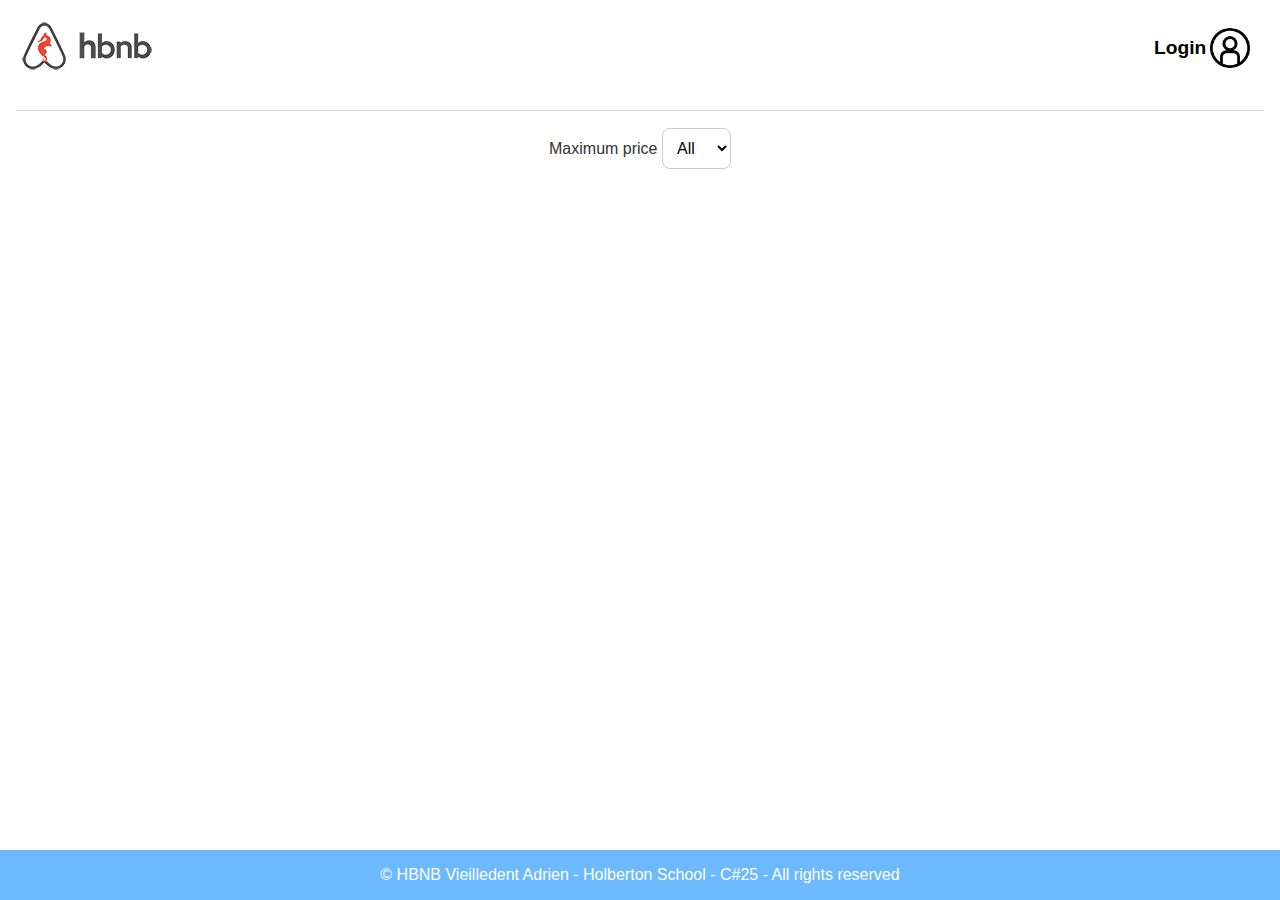
==== commit 51b09c22: "SORTING DIRECTORY" ====
--- a/part4/index.html
+++ b/part4/index.html
@@ -5,24 +5,24 @@
     <meta name="viewport" content="width=device-width, initial-scale=1.0">
     <title>List of Places</title>
     <link rel="stylesheet" href="assets/styles/styles.css">
-    <link rel="icon" href="assets/images/icon.png">
+    <link rel="icon" href="assets/images/logos-icons/icon.png">
 </head>
 <body>
     <header>
         <div class="logo-login">
 
-            <a href="index.html"><img src="assets/images/logo.png" alt="index"></a>
+            <a href="index.html"><img src="assets/images/logos-icons/logo.png" alt="index"></a>
 
             <a href="login.html" id="login-link">
                 <button class="login-button">
                   <span class="login-text">Login</span>
-                  <img src="assets/images/login.png" alt="login-logo" class="icon-login">
+                  <img src="assets/images/logos-icons/login.png" alt="login-logo" class="icon-login">
                 </button>
               </a>
             <a href="login.html" id="logout-link">
                 <button class="login-button">
                   <span class="login-text">Logout</span>
-                  <img src="assets/images/logout.svg" alt="login-logo" class="icon-login">
+                  <img src="assets/images/logos-icons/logout.svg" alt="login-logo" class="icon-login">
                 </button>
             </a>
         </div>
--- a/part4/assets/styles/styles.css
+++ b/part4/assets/styles/styles.css
@@ -202,11 +202,14 @@
 .description {
     color: #aaa8a8;
     line-height: 1.4;
-    -webkit-line-clamp: 3;
+    display: -webkit-box;
+    display: flex;
     -webkit-box-orient: vertical;
-    display: -webkit-box;
     overflow: hidden;
     text-overflow: ellipsis;
+    -webkit-line-clamp: 3;
+    max-height: calc(1.6em * 3);
+    text-align: justify;
 }
 
 .place-card a {
@@ -215,12 +218,11 @@
 }
 
 .place-card img {
-    width: 400px;
+    width: 100%;
     height: 400px;
     border-radius: 20px;
-    object-fit: cover;
-}
-
+    object-fit: contain;
+}
 
 
 #places-list {
@@ -275,16 +277,25 @@
 }
 
 #place-details {
-    justify-content: center;
-    display: block;
+    display: flex;
+    flex-direction: column;
     align-items: center;
-    text-align: center;
-    width: 100%;
+    justify-content: center;
+    width: 100%;
+    text-align: center;
 }
 
 #place-details img {
     width: 900px;
     height: auto;
+    max-width: 100%;
+}
+
+#place-details p {
+    margin-top: 20px;
+    line-height: 1.9;
+    text-align: justify;
+    width: 900px;
     max-width: 100%;
 }
 
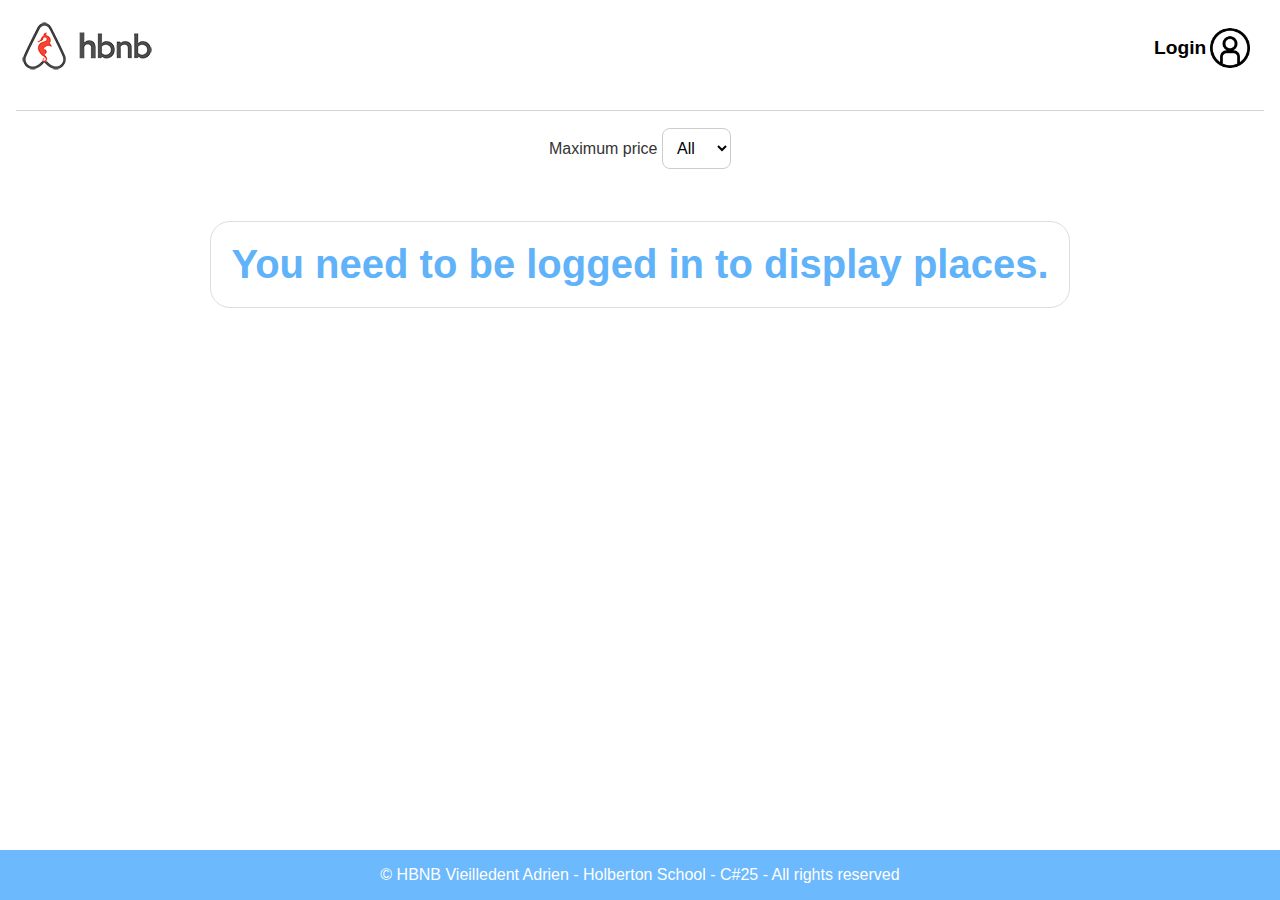
==== commit 5177227b: "Refactor review section and footer layout; enhance button styles and responsiveness" ====
--- a/part4/index.html
+++ b/part4/index.html
@@ -47,8 +47,8 @@
         </section>
     </main>
     <script src="assets/js/scripts.js"></script>
-    <footer>
-        <p>&copy; HBNB Vieilledent Adrien - Holberton School - C#25 - All rights reserved</p>
-    </footer>
 </body>
+<footer>
+    <p>&copy; HBNB Vieilledent Adrien - Holberton School - C#25 - All rights reserved</p>
+</footer>
 </html>--- a/part4/assets/styles/styles.css
+++ b/part4/assets/styles/styles.css
@@ -169,11 +169,6 @@
 
 }
 
-.price-card {
-    align-self: flex-end;
-    margin-right: 16px;
-    font-size: 16px;
-}
 
 .place-card {
     margin: 20px;
@@ -184,46 +179,66 @@
     background-color: #ffffff;
     display: flex;
     flex-direction: column;
-    align-items: flex-start;
-    justify-content: center;
+    align-items: stretch;
     text-decoration: none;
     color: inherit;
     transition: scale 0.2s ease-in-out;
+    overflow: hidden;
 }
 
 .place-card:hover {
     scale: 1.05;
 }
 
-.place-card strong {
-    font-size: 19px;
+.place-card a {
+    text-decoration: none;
+    color: inherit;
+}
+
+.place-card-image {
+    width: 100%;
+    height: 270px;
+    overflow: hidden;
+}
+
+.place-card-image img {
+    width: 100%;
+    height: 100%;
+    object-fit: cover;
+    border-radius: 10px;
+}
+
+.place-card-content {
+    padding: 15px;
+    display: flex;
+    flex-direction: column;
+    justify-content: space-between;
+    flex-grow: 1;
+}
+
+.place-card-content h2 {
+    font-size: 20px;
+    margin-bottom: 10px;
 }
 
 .description {
     color: #aaa8a8;
     line-height: 1.4;
     display: -webkit-box;
-    display: flex;
     -webkit-box-orient: vertical;
     overflow: hidden;
     text-overflow: ellipsis;
     -webkit-line-clamp: 3;
-    max-height: calc(1.6em * 3);
+    max-height: calc(1.4em * 3);
     text-align: justify;
 }
 
-.place-card a {
-    text-decoration: none;
-    color: inherit;
-}
-
-.place-card img {
-    width: 100%;
-    height: 400px;
-    border-radius: 20px;
-    object-fit: contain;
-}
-
+.price-card {
+    font-size: 16px;
+    color: #333;
+    text-align: right;
+    margin-top: auto;
+}
 
 #places-list {
     display: flex;
@@ -237,6 +252,8 @@
     border: 1px solid #ddd;
     border-radius: 10px;
     text-align: center;
+    width: 700px;
+    max-width: 100%;
 }
 
 
@@ -244,6 +261,7 @@
     display: flex;
     line-height: 45px;
     justify-content: space-around;
+    flex-wrap: wrap;
 }
 
 #filter {
@@ -285,7 +303,7 @@
     text-align: center;
 }
 
-#place-details img {
+#place-details > img {
     width: 900px;
     height: auto;
     max-width: 100%;
@@ -299,25 +317,32 @@
     max-width: 100%;
 }
 
-.review-card {
-    margin: 20px;
-    padding: 10px;
-    border: 1px solid #ddd;
-    border-radius: 10px;
-}
-/** Login Form **/
+#place-details > .detailedPrice {
+    text-align: right;
+}
+
+/**  Login Form **/
 #login-form {
     display: flex;
     flex-direction: column;
     width: 400px;
     margin: 0 auto;
-    margin-top: 50px;
+    margin-top: 15px;
 }
 
 #login-form label {
     margin-top: 10px;
     font-size: 18px;
     font-weight: bold;
+}
+
+#login-form h2 {
+    text-align: center;
+    font-size: 44px;
+    font-weight: bolder;
+    color: #000000;
+    text-transform: uppercase;
+    letter-spacing: 2px;
 }
 
 #login-form input {
@@ -337,9 +362,58 @@
     border-radius: 5px;
     cursor: pointer;
     font-weight: bold;
+    font-size: 18px;
 }
 
 #login-form button:hover {
+    background-color: #6cb9fdea;
+}
+
+/* Register form */
+#register-form {
+    display: flex;
+    flex-direction: column;
+    width: 400px;
+    margin: 0 auto;
+    margin-top: 15px;
+}
+
+#register-form label {
+    margin-top: 10px;
+    font-size: 18px;
+    font-weight: bold;
+}
+
+#register-form h2 {
+    text-align: center;
+    font-size: 44px;
+    font-weight: bolder;
+    color: #000000;
+    text-transform: uppercase;
+    letter-spacing: 2px;
+}
+
+#register-form input {
+    padding: 10px;
+    margin-top: 5px;
+    border: 1px solid #ccc;
+    border-radius: 5px;
+    font-size: 18px;
+}
+
+#register-form button {
+    margin-top: 15px;
+    padding: 10px;
+    background-color: #00ae48;
+    color: white;
+    border: none;
+    border-radius: 5px;
+    cursor: pointer;
+    font-weight: bold;
+    font-size: 18px;
+}
+
+#register-form button:hover {
     background-color: #6cb9fdea;
 }
 
@@ -372,11 +446,11 @@
 
 .separator-header {
     position: relative;
-    width: 120%; /* Augmente la largeur pour dépasser */
+    width: 120%;
     border-top: 1px solid #d3d3d3;
     margin-top: 10px;
     margin-bottom: 15px;
-    margin-left: -10%; /* Décale vers la gauche pour centrer */
+    margin-left: -10%;
 }
 
 .separator-header span {
@@ -393,7 +467,7 @@
 .social-login-buttons {
     display: flex;
     flex-direction: column;
-    margin-top: 20px;
+    margin-top: 10px;
     width: 400px;
     margin: 0 auto;
 }
@@ -408,7 +482,7 @@
     border: none;
     border-radius: 5px;
     cursor: pointer;
-    margin: 15px 0 15px 0;
+    margin: 10px 0 10px 0;
     position: relative;
 }
 
@@ -428,26 +502,88 @@
     color: white;
 }
 
+.apple-btn {
+    margin-bottom: 20px;
+}
+
 .apple-btn:hover {
     background-color: #8f8d8d;
     color: rgb(255, 255, 255);
 }
 
+.flip-container {
+    perspective: 1000px;
+    width: 100%;
+    max-width: 500px;
+    margin: 50px auto;
+}
+
+.flipper {
+    position: relative;
+    width: 100%;
+    height: 100%;
+    transform-style: preserve-3d;
+    transition: transform 0.6s;
+}
+
+.front, .back {
+    position: absolute;
+    width: 100%;
+    backface-visibility: hidden;
+    background: #ffffff;
+    border-radius: 10px;
+    box-shadow: 0 4px 10px rgba(0, 0, 0, 0.1);
+    box-sizing: border-box;
+}
+
+.front {
+    transform: rotateY(0deg);
+}
+
+.back {
+    transform: rotateY(180deg);
+}
+
+.flip-container.flipped .flipper {
+    transform: rotateY(180deg);
+}
+
+.switch-form {
+    margin-top: 10px;
+    font-size: 14px;
+    text-align: center;
+}
+
+.switch-form a {
+    color: #007BFF;
+    text-decoration: none;
+    font-weight: bold;
+}
+
+.switch-form a:hover {
+    text-decoration: underline;
+}
+
 /* Review section css */
-#add-review button {
+#place-details button {
+    margin: 15px 160px 0 0;
     padding: 12px 24px;
     background: linear-gradient(135deg, #6c63ff, #48c6ef);
     color: white;
     font-weight: bold;
     border: none;
-    border-radius: 20px;
+    border-radius: 10px;
     cursor: pointer;
     transition: all 0.3s ease;
     box-shadow: 0 4px 15px rgba(0, 0, 0, 0.2);
     position: relative;
     overflow: hidden;
 }
-  
+.addButtonContainer {
+    width: 100%;
+    text-align: right;
+}
+
 #add-review button::before {
     content: "";
     position: absolute;
@@ -469,3 +605,73 @@
     box-shadow: 0 6px 20px rgba(0, 0, 0, 0.3);
 }
 
+.detailedTitle {
+    font-size: 38px;
+    margin-bottom: 15px;
+}
+
+.detailedPrice {
+    font-size: 34px;
+    text-align: right;
+}
+
+.amenities {
+    display: flex;
+    flex-wrap: wrap;
+    gap: 10px;
+    align-items: center;
+    font-size: 18px;
+    font-weight: bold;
+}
+  
+.amenity {
+    display: flex;
+    align-items: center;
+    gap: 15px;
+    position: relative;
+}
+
+.amenity::after {
+    content: attr(data-alt);
+    position: absolute;
+    top: -50px;
+    left: -10px;
+    color: #000000;
+    padding: 5px 10px;
+    font-size: 18px;
+    border-radius: 5px;
+    border: 1px solid #d3d3d3; 
+    white-space: nowrap;
+    opacity: 0;
+    pointer-events: none;
+    transition: opacity 0.3s ease-in-out;
+}
+
+.amenity:hover::after {
+    opacity: 1;
+}
+
+
+.amenity img {
+    width: 40px;
+    height: 40px;
+    fill: red;
+}
+
+.noLogged {
+    padding: 20px;
+    margin-top: 50px;
+    font-weight: bold;
+    color: #60b2f9;
+    font-size: 40px;
+    border: #ddd solid 1px;
+    border-radius: 20px;
+    transition: scale 0.2s ease-in-out, color 0.2s ease-in-out, border 0.2s ease-in-out;
+}
+
+.noLogged:hover {
+    scale: 1.1;
+    color: #44a4f8;
+    border: #a6a5a5 solid 2px;
+}
+  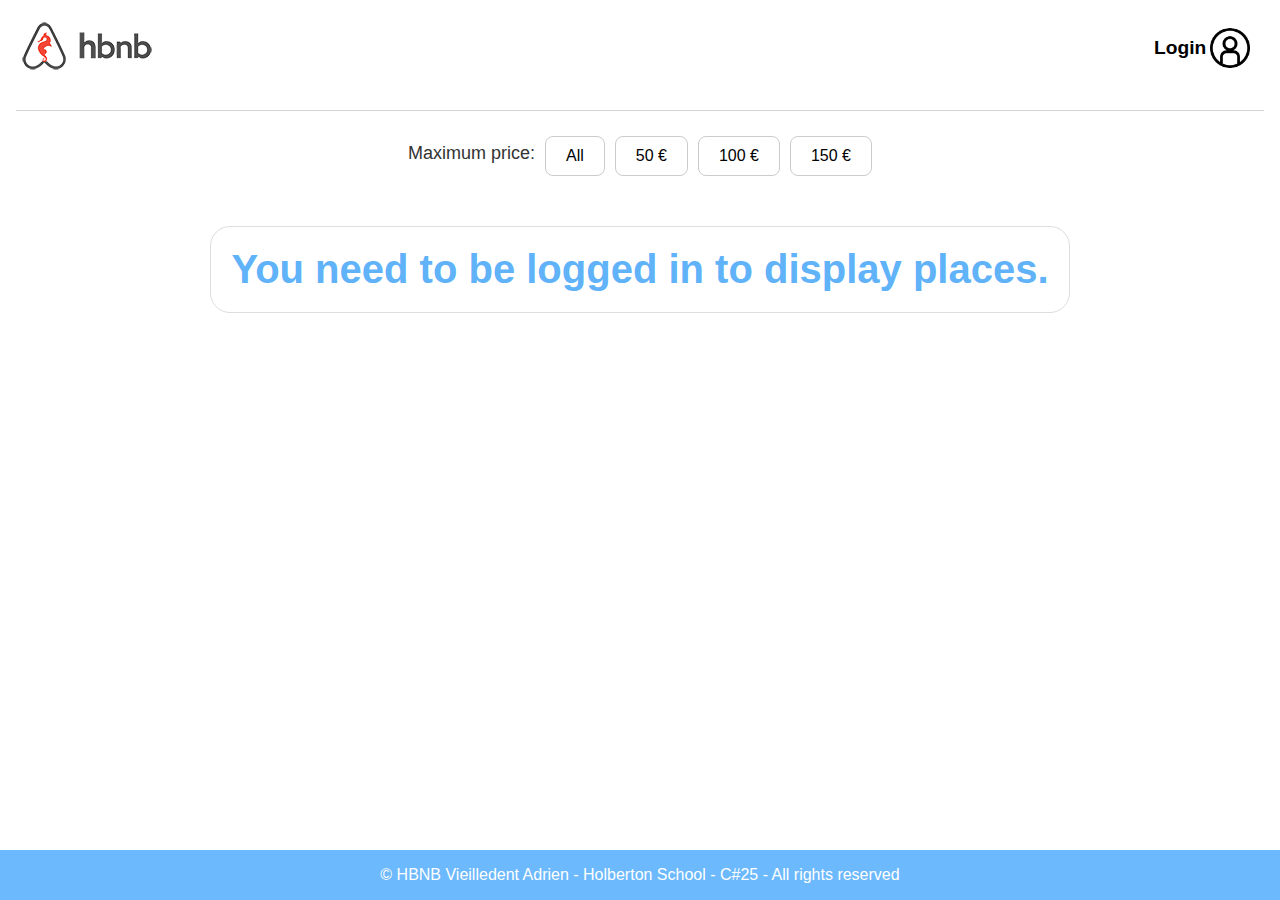
==== commit fde69da6: "Refactor price filter implementation; replace dropdown with button options for better UX" ====
--- a/part4/index.html
+++ b/part4/index.html
@@ -32,13 +32,13 @@
             <span></span>
         </div>
         <section id="filter">
-            <label for="price-filter">Maximum price</label>
-            <select id="price-filter">
-                <option value="All">All</option>
-                <option value="10">10</option>
-                <option value="50">50</option>
-                <option value="100">100</option>
-            </select>
+            <label for="price-filter">Maximum price:</label>
+            <div id="price-filter">
+                <button class="price-option" data-price="All">All</button>
+                <button class="price-option" data-price="50">50 €</button>
+                <button class="price-option" data-price="100">100 €</button>
+                <button class="price-option" data-price="150">150 €</button>
+            </div>
         </section>
 
         
--- a/part4/assets/styles/styles.css
+++ b/part4/assets/styles/styles.css
@@ -260,13 +260,50 @@
 section {
     display: flex;
     line-height: 45px;
-    justify-content: space-around;
+    justify-content: center;
+    text-align: center;
+    align-items: center;
     flex-wrap: wrap;
 }
 
 #filter {
-    display: block;
-    text-align: center;
+    display: flex;
+    align-content: center;
+    flex-direction: row;
+    align-items: flex-end;
+}
+
+#filter label {
+    font-size: large;
+    padding-right: 10px;
+    font-weight: 500;
+}
+
+#price-filter {
+    display: flex;
+    gap: 10px;
+    justify-content: center;
+    margin-top: 10px;
+}
+.price-option {
+    padding: 10px 20px;
+    border: 1px solid #ccc;
+    border-radius: 8px;
+    background-color: white;
+    cursor: pointer;
+    font-size: 16px;
+    transition: background-color 0.3s ease, color 0.3s ease;
+}
+
+.price-option:hover {
+    background-color: #6cb9fd;
+    color: white;
+}
+
+.price-option.selected {
+    background-color: #007BFF;
+    color: white;
+    font-weight: bold;
 }
 
 .detail-button {
